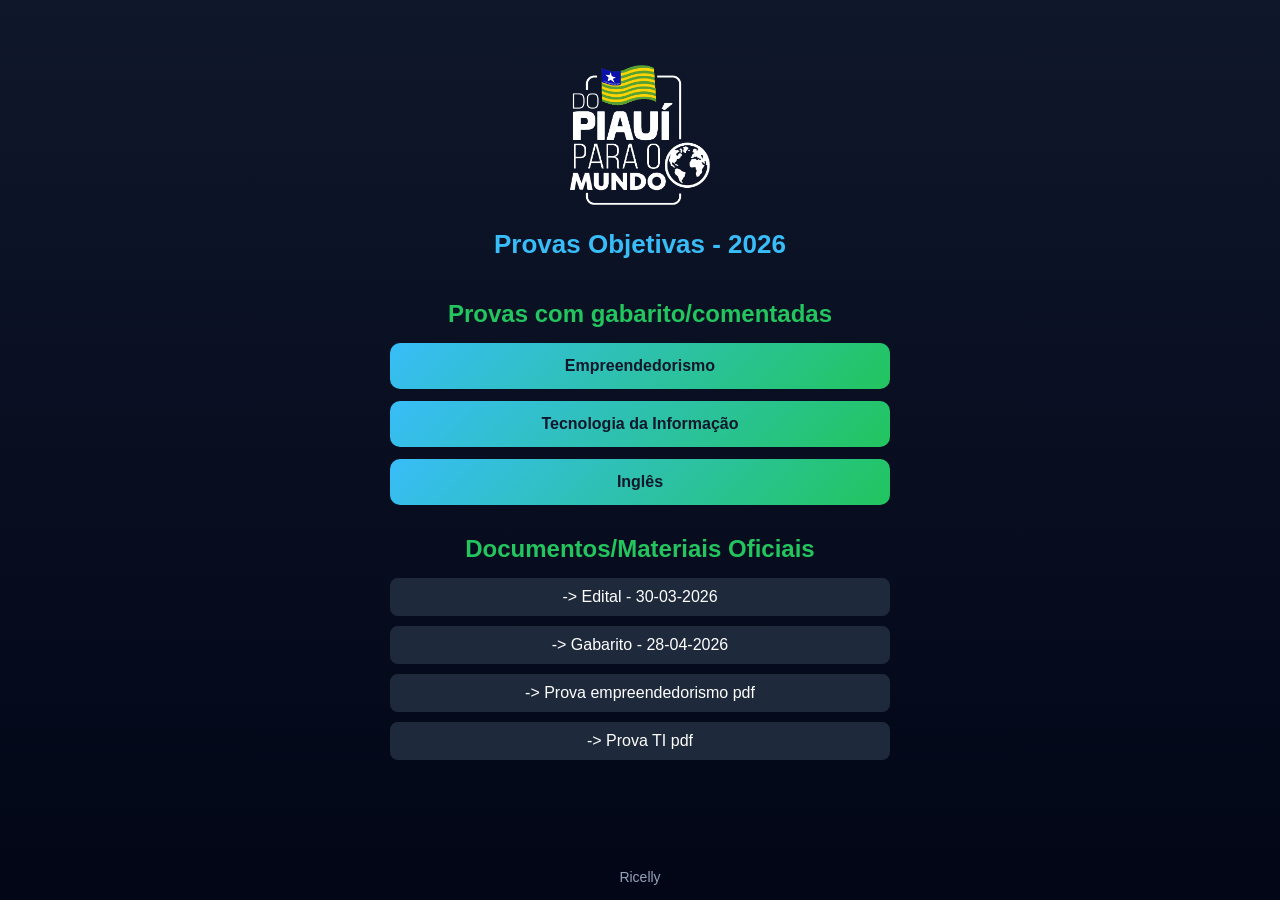
==== index.html @ 26e8b278 "Ajuste home page" ====
<!DOCTYPE html>
<html lang="pt-br">
<head>
  <meta charset="UTF-8">
  <meta name="viewport" content="width=device-width, initial-scale=1.0">
  <title>Provas Objetivas 2026</title>
  <link rel="stylesheet" href="landing.css">
</head>
<body>

  <div class="container">

    <!-- LOGO -->
    <div class="hero">
      <img src="./logo-programa.png" alt="Piauí para o Mundo" class="logo">
      <h1>Provas Objetivas - 2026</h1>
    </div>

    <!-- PROVAS -->
    <section class="section">
      <h2>Provas com gabarito/comentadas</h2>

      <div class="buttons">
        <a href="./quiz_emp.html?file=questions_emp.json" class="btn">Empreendedorismo</a>
        <a href="./quiz_ti.html?file=questions_ti.json" class="btn">Tecnologia da Informação</a>
        <a href="#" class="btn">Inglês</a>
      </div>
    </section>

    <!-- MATERIAIS -->
    <section class="section">
      <h2>Documentos/Materiais Oficiais</h2>

      <div class="links">
        <a href="https://seduc.pi.gov.br/download/editais/35-editais-30-03-2026-18-24-34.pdf" class="link-item"> -> Edital - 30-03-2026</a>
        <a href="https://seduc.pi.gov.br/download/editais/66-editais-28-04-2026-21-24-16.pdf" class="link-item"> -> Gabarito - 28-04-2026</a>
        <a href="https://seduc.pi.gov.br/_dopiauiparaomundo/prova1.pdf" class="link-item"> -> Prova empreendedorismo pdf</a>
        <a href="https://seduc.pi.gov.br/_dopiauiparaomundo/prova2.pdf" class="link-item"> -> Prova TI pdf </a>
      </div>
    </section>

  </div>

  <!-- RODAPÉ -->
  <footer>
    Ricelly
  </footer>

</body>
</html>
---- landing.css ----
* {
  margin: 0;
  padding: 0;
  box-sizing: border-box;
}

body {
  font-family: Arial, sans-serif;
  background: linear-gradient(180deg, #0f172a, #020617);
  color: white;
  min-height: 100vh;
  display: flex;
  flex-direction: column;
}

.container {
  flex: 1;
  display: flex;
  flex-direction: column;
  align-items: center;
  justify-content: center;
  padding: 40px 20px;
}

/* HERO */
.hero {
  text-align: center;
  margin-bottom: 40px;
}

.logo {
  width: 140px;
  margin-bottom: 20px;
  animation: float 3s ease-in-out infinite;
}

@keyframes float {
  0%,100% { transform: translateY(0); }
  50% { transform: translateY(-10px); }
}

.hero h1 {
  font-size: 26px;
  font-weight: bold;
  color: #38bdf8;
}

/* SEÇÕES */
.section {
  width: 100%;
  max-width: 500px;
  margin-bottom: 30px;
  text-align: center;
}

.section h2 {
  margin-bottom: 15px;
  color: #22c55e;
}

/* BOTÕES */
.buttons {
  display: flex;
  flex-direction: column;
  gap: 12px;
}

.btn {
  display: block;
  padding: 14px;
  background: linear-gradient(135deg, #38bdf8, #22c55e);
  color: #0f172a;
  text-decoration: none;
  border-radius: 10px;
  font-weight: bold;
  transition: 0.3s;
}

.btn:hover {
  transform: scale(1.05);
  box-shadow: 0 0 15px rgba(56,189,248,0.6);
}

/* LINKS */
.links {
  display: flex;
  flex-direction: column;
  gap: 10px;
}

.link-item {
  padding: 10px;
  background: #1e293b;
  border-radius: 8px;
  text-decoration: none;
  color: white;
  transition: 0.3s;
}

.link-item:hover {
  background: #38bdf8;
  color: #0f172a;
}

/* RODAPÉ */
footer {
  text-align: center;
  padding: 15px;
  background: #020617;
  font-size: 14px;
  color: #94a3b8;
}
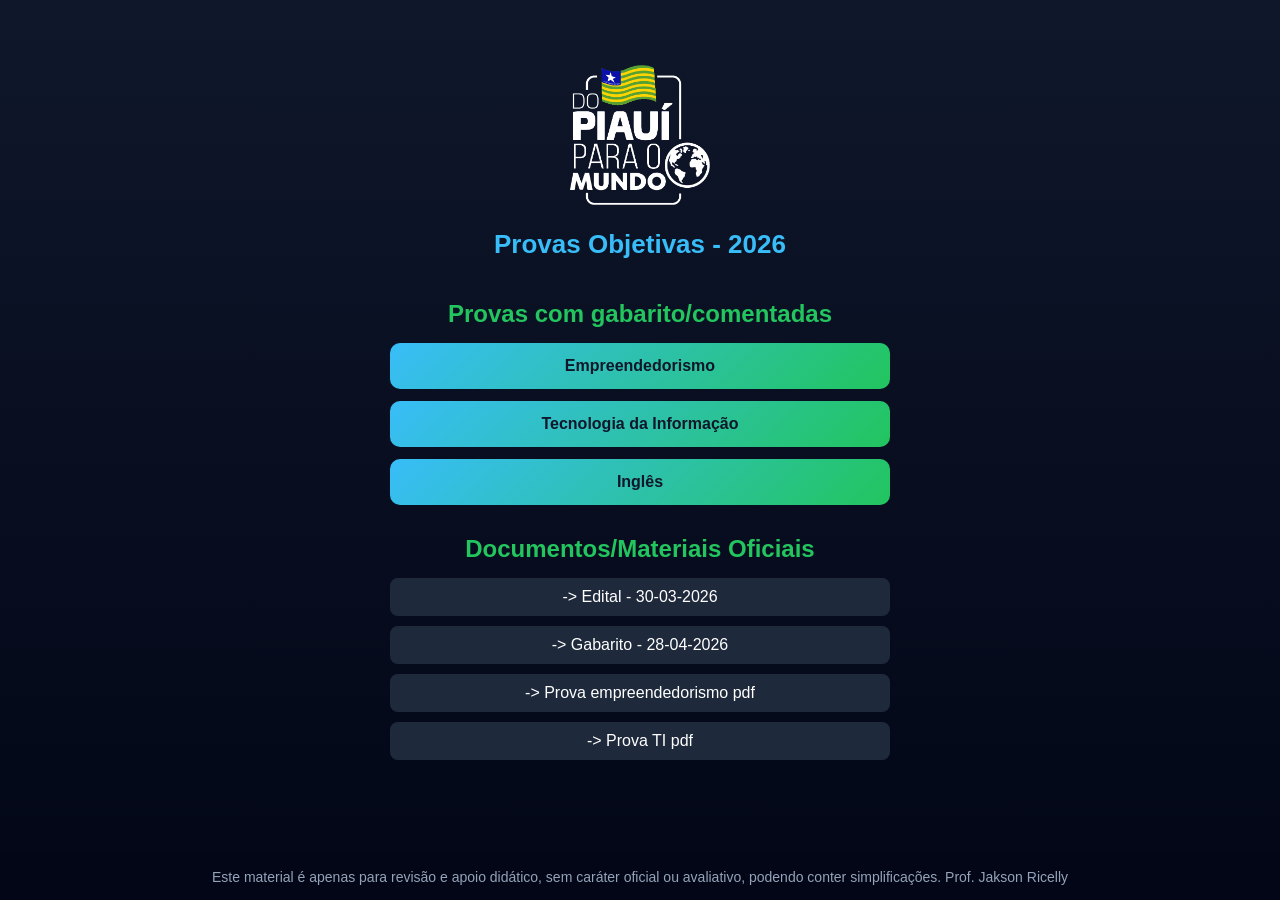
==== commit 268ee043: "Ajuste home page" ====
--- a/index.html
+++ b/index.html
@@ -43,7 +43,7 @@
 
   <!-- RODAPÉ -->
   <footer>
-    Ricelly
+   Este material é apenas para revisão e apoio didático, sem caráter oficial ou avaliativo, podendo conter simplificações. Prof. Jakson Ricelly
   </footer>
 
 </body>
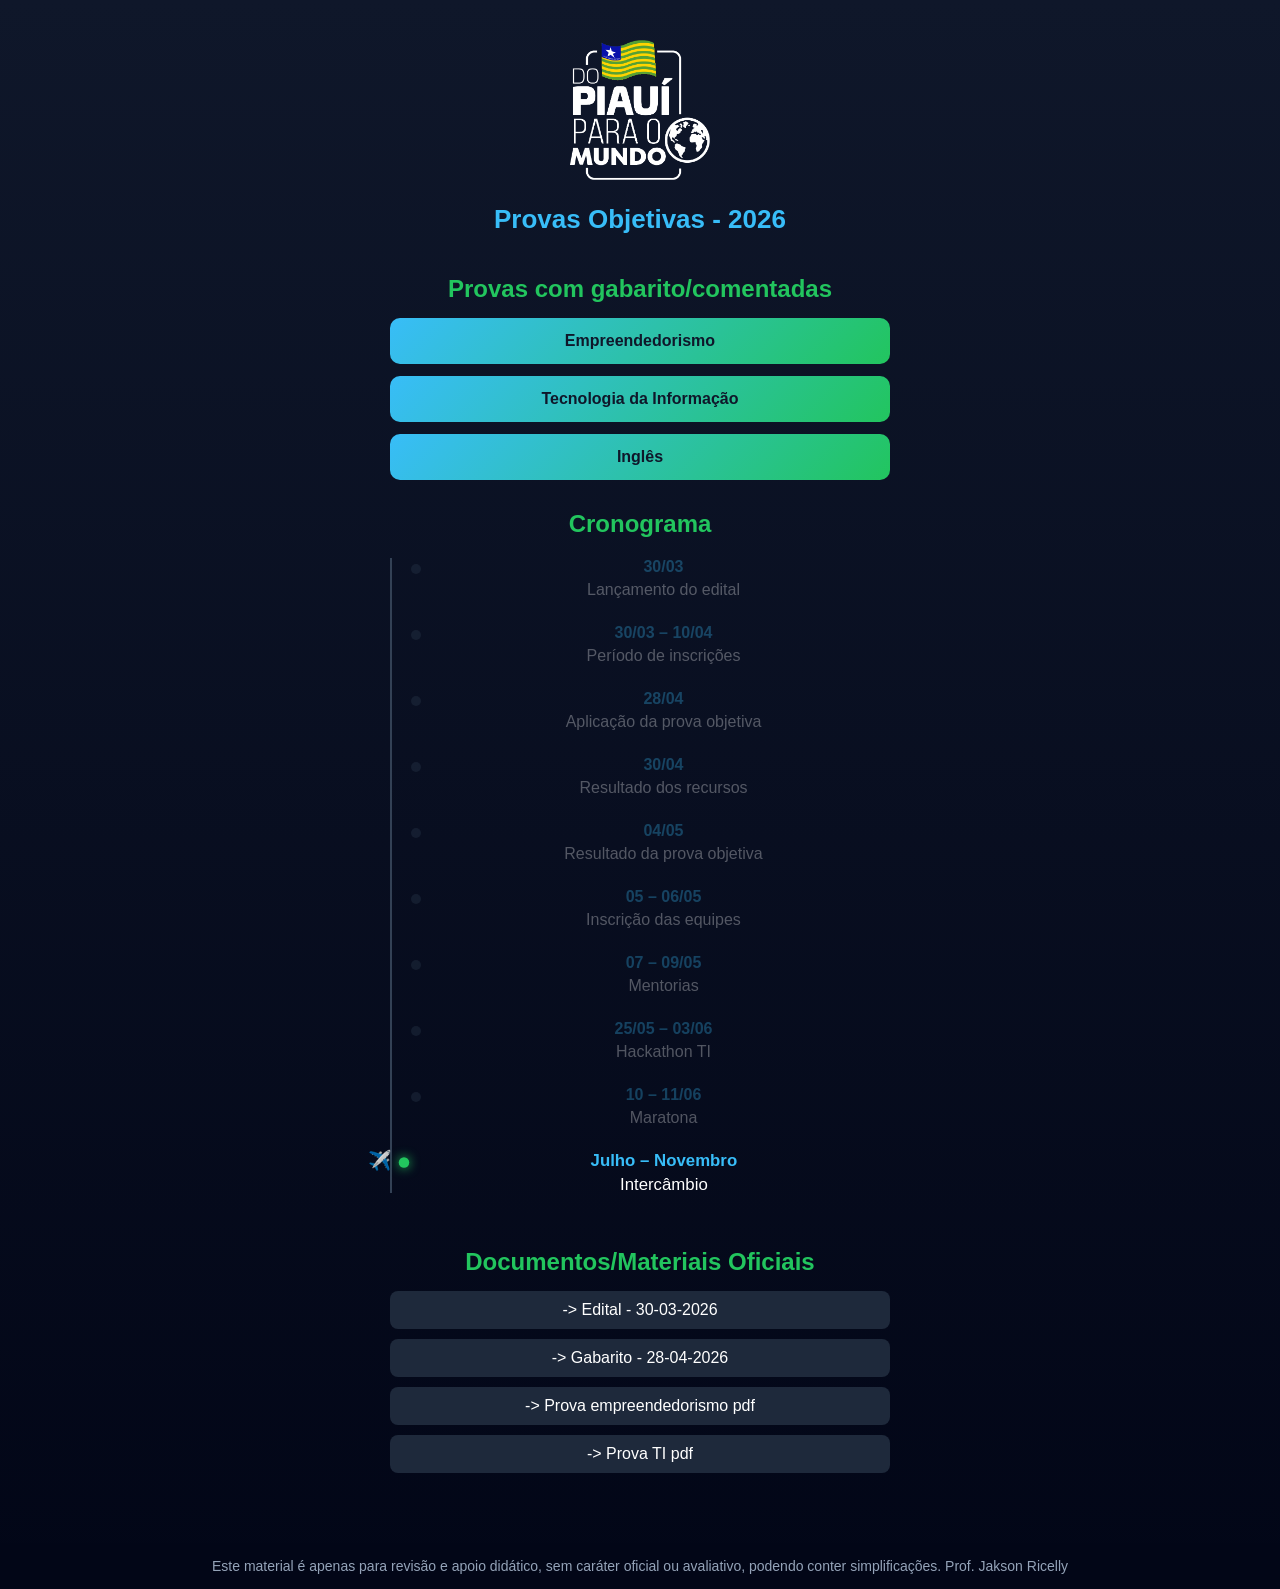
==== commit 9d5e38ea: "Ajuste na landing page" ====
--- a/index.html
+++ b/index.html
@@ -1,50 +1,130 @@
-<!DOCTYPE html>
+<!doctype html>
 <html lang="pt-br">
-<head>
-  <meta charset="UTF-8">
-  <meta name="viewport" content="width=device-width, initial-scale=1.0">
-  <title>Provas Objetivas 2026</title>
-  <link rel="stylesheet" href="landing.css">
-</head>
-<body>
+  <head>
+    <meta charset="UTF-8" />
+    <meta name="viewport" content="width=device-width, initial-scale=1.0" />
+    <title>Provas Objetivas 2026</title>
+    <link rel="stylesheet" href="landing.css" />
+  </head>
+  <body>
+    <div class="container">
+      <!-- LOGO -->
+      <div class="hero">
+        <img src="./logo-programa.png" alt="Piauí para o Mundo" class="logo" />
+        <h1>Provas Objetivas - 2026</h1>
+      </div>
 
-  <div class="container">
+      <!-- PROVAS -->
+      <section class="section">
+        <h2>Provas com gabarito/comentadas</h2>
 
-    <!-- LOGO -->
-    <div class="hero">
-      <img src="./logo-programa.png" alt="Piauí para o Mundo" class="logo">
-      <h1>Provas Objetivas - 2026</h1>
+        <div class="buttons">
+          <a href="./quiz_emp.html?file=questions_emp.json" class="btn"
+            >Empreendedorismo</a
+          >
+          <a href="./quiz_ti.html?file=questions_ti.json" class="btn"
+            >Tecnologia da Informação</a
+          >
+          <a href="./quiz_ing.html?file=questions_ing.json" class="btn">Inglês</a>
+        </div>
+      </section>
+
+<section class="section">
+  <h2>Cronograma</h2>
+
+  <div class="timeline" id="timeline">
+
+    <div class="timeline-item" data-date="2026-03-30">
+      <span>30/03</span>
+      <p>Lançamento do edital</p>
     </div>
 
-    <!-- PROVAS -->
-    <section class="section">
-      <h2>Provas com gabarito/comentadas</h2>
+    <div class="timeline-item" data-date="2026-04-10">
+      <span>30/03 – 10/04</span>
+      <p>Período de inscrições</p>
+    </div>
 
-      <div class="buttons">
-        <a href="./quiz_emp.html?file=questions_emp.json" class="btn">Empreendedorismo</a>
-        <a href="./quiz_ti.html?file=questions_ti.json" class="btn">Tecnologia da Informação</a>
-        <a href="#" class="btn">Inglês</a>
-      </div>
-    </section>
+    <div class="timeline-item" data-date="2026-04-28">
+      <span>28/04</span>
+      <p>Aplicação da prova objetiva</p>
+    </div>
 
-    <!-- MATERIAIS -->
-    <section class="section">
-      <h2>Documentos/Materiais Oficiais</h2>
+    <div class="timeline-item" data-date="2026-04-30">
+      <span>30/04</span>
+      <p>Resultado dos recursos</p>
+    </div>
 
-      <div class="links">
-        <a href="https://seduc.pi.gov.br/download/editais/35-editais-30-03-2026-18-24-34.pdf" class="link-item"> -> Edital - 30-03-2026</a>
-        <a href="https://seduc.pi.gov.br/download/editais/66-editais-28-04-2026-21-24-16.pdf" class="link-item"> -> Gabarito - 28-04-2026</a>
-        <a href="https://seduc.pi.gov.br/_dopiauiparaomundo/prova1.pdf" class="link-item"> -> Prova empreendedorismo pdf</a>
-        <a href="https://seduc.pi.gov.br/_dopiauiparaomundo/prova2.pdf" class="link-item"> -> Prova TI pdf </a>
-      </div>
-    </section>
+    <div class="timeline-item" data-date="2026-05-04">
+      <span>04/05</span>
+      <p>Resultado da prova objetiva</p>
+    </div>
+
+    <div class="timeline-item" data-date="2026-05-05">
+      <span>05 – 06/05</span>
+      <p>Inscrição das equipes</p>
+    </div>
+
+    <div class="timeline-item" data-date="2026-05-07">
+      <span>07 – 09/05</span>
+      <p>Mentorias</p>
+    </div>
+
+    <div class="timeline-item" data-date="2026-05-25">
+      <span>25/05 – 03/06</span>
+      <p>Hackathon TI</p>
+    </div>
+
+    <div class="timeline-item" data-date="2026-06-10">
+      <span>10 – 11/06</span>
+      <p>Maratona</p>
+    </div>
+
+    <div class="timeline-item" data-date="2026-07-01">
+      <span>Julho – Novembro</span>
+      <p>Intercâmbio</p>
+    </div>
 
   </div>
+</section>
 
-  <!-- RODAPÉ -->
-  <footer>
-   Este material é apenas para revisão e apoio didático, sem caráter oficial ou avaliativo, podendo conter simplificações. Prof. Jakson Ricelly
-  </footer>
+      <!-- MATERIAIS -->
+      <section class="section">
+        <h2>Documentos/Materiais Oficiais</h2>
 
-</body>
-</html>+        <div class="links">
+          <a
+            href="https://seduc.pi.gov.br/download/editais/35-editais-30-03-2026-18-24-34.pdf"
+            class="link-item"
+          >
+            -> Edital - 30-03-2026</a
+          >
+          <a
+            href="https://seduc.pi.gov.br/download/editais/66-editais-28-04-2026-21-24-16.pdf"
+            class="link-item"
+          >
+            -> Gabarito - 28-04-2026</a
+          >
+          <a
+            href="https://seduc.pi.gov.br/_dopiauiparaomundo/prova1.pdf"
+            class="link-item"
+          >
+            -> Prova empreendedorismo pdf</a
+          >
+          <a
+            href="https://seduc.pi.gov.br/_dopiauiparaomundo/prova2.pdf"
+            class="link-item"
+          >
+            -> Prova TI pdf
+          </a>
+        </div>
+      </section>
+    </div>
+
+    <!-- RODAPÉ -->
+    <footer>
+      Este material é apenas para revisão e apoio didático, sem caráter oficial
+      ou avaliativo, podendo conter simplificações. Prof. Jakson Ricelly
+    </footer>
+  <script src="./landing.js"></script>
+  </body>
+</html>
--- a/landing.css
+++ b/landing.css
@@ -57,6 +57,74 @@
   margin-bottom: 15px;
   color: #22c55e;
 }
+.timeline {
+  position: relative;
+  margin-top: 20px;
+  padding-left: 30px;
+  border-left: 2px solid #334155;
+}
+
+.timeline-item {
+  position: relative;
+  margin-bottom: 25px;
+  padding-left: 15px;
+  opacity: 0.6;
+  transition: 0.3s;
+}
+
+/* texto */
+.timeline-item span {
+  color: #38bdf8;
+  font-weight: bold;
+}
+
+.timeline-item p {
+  margin-top: 5px;
+}
+
+/* bolinha */
+.timeline-item::before {
+  content: "";
+  position: absolute;
+  left: -11px;
+  top: 6px;
+  width: 10px;
+  height: 10px;
+  background: #334155;
+  border-radius: 50%;
+}
+
+/* passado */
+.timeline-item.past {
+  opacity: 0.3;
+}
+
+/* atual */
+.timeline-item.current {
+  opacity: 1;
+  transform: scale(1.05);
+}
+
+.timeline-item.current::before {
+  background: #22c55e;
+  box-shadow: 0 0 10px #22c55e;
+}
+
+/* avião */
+.timeline-item.current::after {
+  content: "✈️";
+  position: absolute;
+  left: -40px;
+  top: -2px;
+  font-size: 18px;
+  animation: flyMove 1.5s ease-in-out infinite alternate;
+}
+
+/* animação leve */
+@keyframes flyMove {
+  0% { transform: translateX(0px); }
+  100% { transform: translateX(5px); }
+}
 
 /* BOTÕES */
 .buttons {
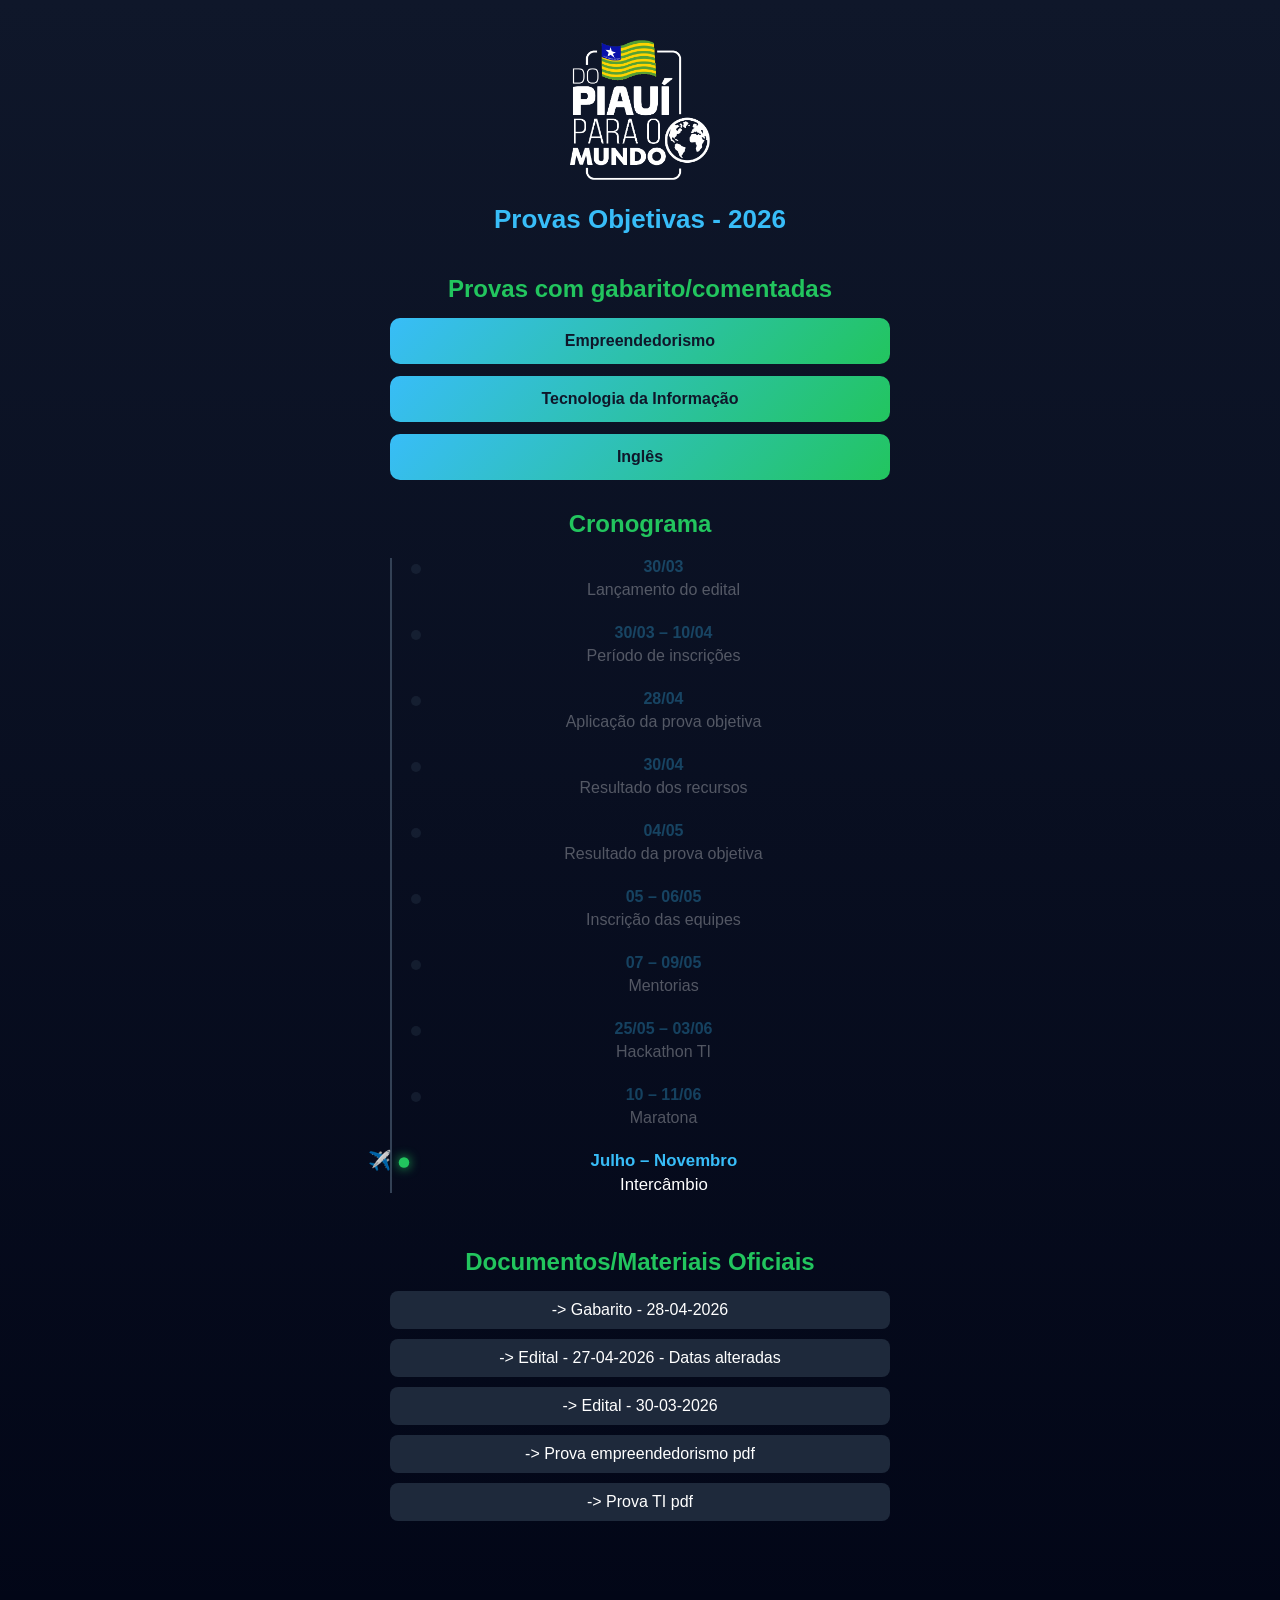
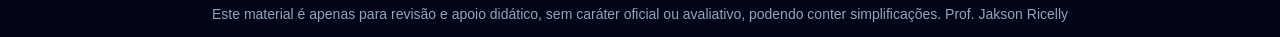
==== commit ad4d0ba8: "Ajuste na landing page" ====
--- a/index.html
+++ b/index.html
@@ -93,16 +93,22 @@
 
         <div class="links">
           <a
+            href="https://seduc.pi.gov.br/download/editais/66-editais-28-04-2026-21-24-16.pdf"
+            class="link-item"
+          >
+            -> Gabarito - 28-04-2026</a
+          >
+           <a
+            href="https://seduc.pi.gov.br/download/editais/35-editais-30-03-2026-18-24-34.pdf"
+            class="link-item"
+          >
+            -> Edital - 27-04-2026 - Datas alteradas</a
+          >
+          <a
             href="https://seduc.pi.gov.br/download/editais/35-editais-30-03-2026-18-24-34.pdf"
             class="link-item"
           >
             -> Edital - 30-03-2026</a
-          >
-          <a
-            href="https://seduc.pi.gov.br/download/editais/66-editais-28-04-2026-21-24-16.pdf"
-            class="link-item"
-          >
-            -> Gabarito - 28-04-2026</a
           >
           <a
             href="https://seduc.pi.gov.br/_dopiauiparaomundo/prova1.pdf"
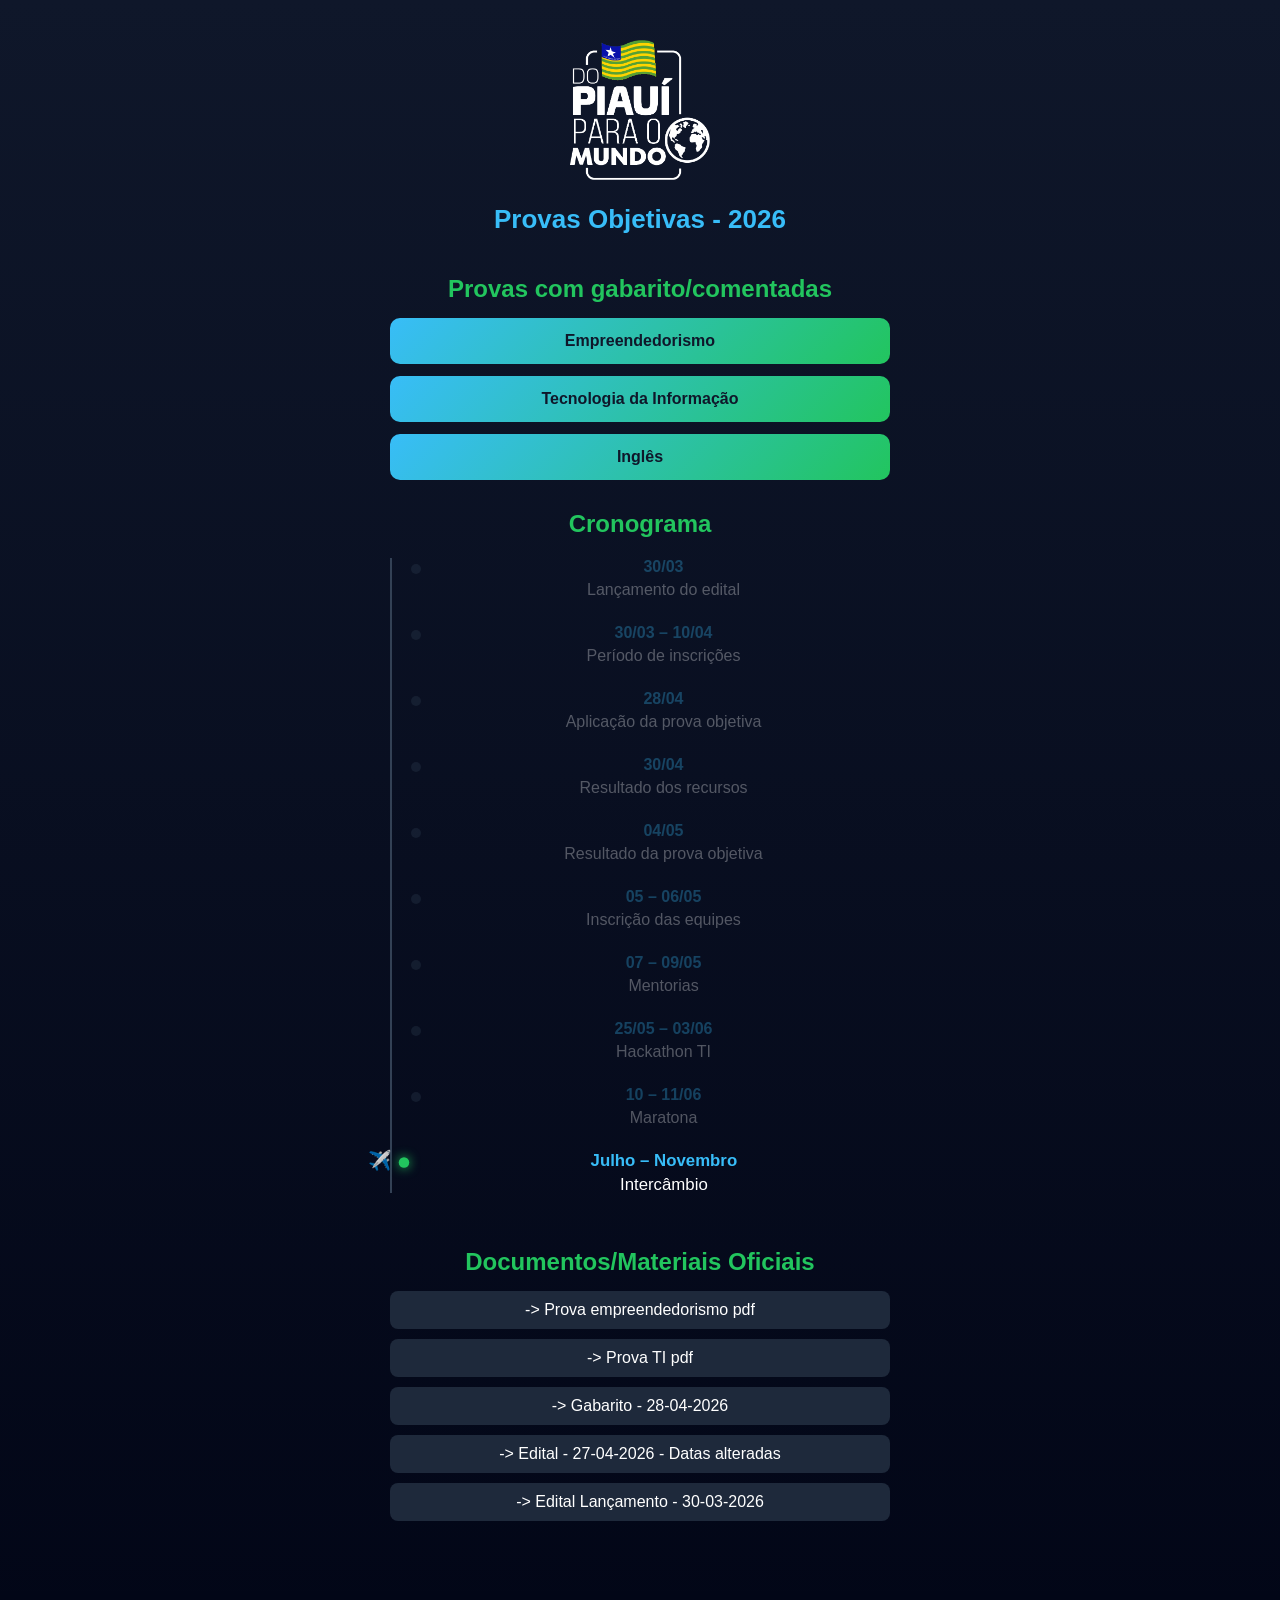
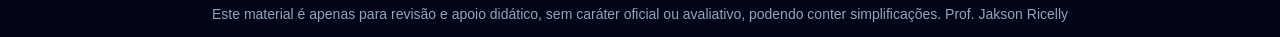
==== commit d3bc98f1: "Ajuste na landing page" ====
--- a/index.html
+++ b/index.html
@@ -92,6 +92,18 @@
         <h2>Documentos/Materiais Oficiais</h2>
 
         <div class="links">
+                    <a
+            href="https://seduc.pi.gov.br/_dopiauiparaomundo/prova1.pdf"
+            class="link-item" target="_blank"
+          >
+            -> Prova empreendedorismo pdf</a
+          >
+          <a
+            href="https://seduc.pi.gov.br/_dopiauiparaomundo/prova2.pdf"
+            class="link-item" target="_blank"
+          >
+            -> Prova TI pdf
+          </a>
           <a
             href="https://seduc.pi.gov.br/download/editais/66-editais-28-04-2026-21-24-16.pdf"
             class="link-item"
@@ -108,20 +120,8 @@
             href="https://seduc.pi.gov.br/download/editais/35-editais-30-03-2026-18-24-34.pdf"
             class="link-item"
           >
-            -> Edital - 30-03-2026</a
+            -> Edital Lançamento - 30-03-2026</a
           >
-          <a
-            href="https://seduc.pi.gov.br/_dopiauiparaomundo/prova1.pdf"
-            class="link-item"
-          >
-            -> Prova empreendedorismo pdf</a
-          >
-          <a
-            href="https://seduc.pi.gov.br/_dopiauiparaomundo/prova2.pdf"
-            class="link-item"
-          >
-            -> Prova TI pdf
-          </a>
         </div>
       </section>
     </div>
